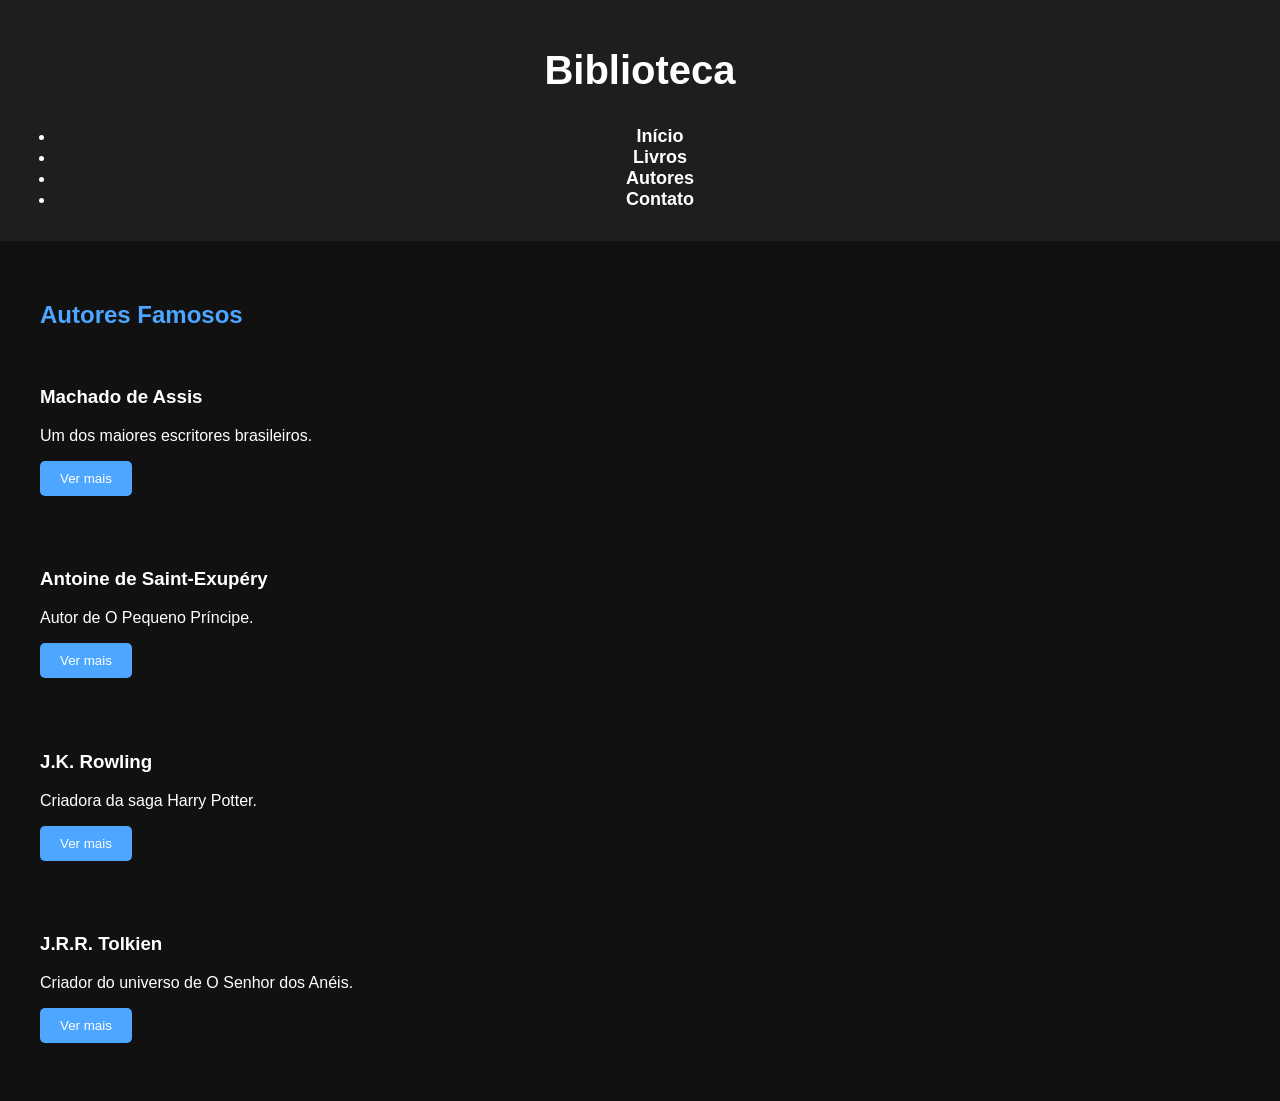
==== autores.html @ 91d382b8 "Update autores.html" ====
<!DOCTYPE html>
<html lang="pt-br">

<head>
<meta charset="UTF-8">
<title>Autores</title>

<link rel="stylesheet" href="style.css">

<script>
function mostrarImagem(id){
const img = document.getElementById(id);

if(img.style.display === "block"){
img.style.display = "none";
}else{
img.style.display = "block";
}
}
</script>

</head>

<body>

<header class="main-head">

<nav>

<h1 id="logo">Biblioteca</h1>

<ul>
<li><a href="index.html">Início</a></li>
<li><a href="livros.html">Livros</a></li>
<li><a href="autores.html">Autores</a></li>
<li><a href="contato.html">Contato</a></li>
</ul>

</nav>

</header>

<main style="padding:40px;">

<h2>Autores Famosos</h2>

<br>

<h3>Machado de Assis</h3>
<p>Um dos maiores escritores brasileiros.</p>

<button onclick="mostrarImagem('machado')">Ver mais</button>

<br><br>

<img id="machado" width="200" style="display:none"
src="https://upload.wikimedia.org/wikipedia/commons/thumb/1/1c/Machado_de_Assis_real.jpg/320px-Machado_de_Assis_real.jpg">

<br><br>

<h3>Antoine de Saint-Exupéry</h3>
<p>Autor de O Pequeno Príncipe.</p>

<button onclick="mostrarImagem('exupery')">Ver mais</button>

<br><br>

<img id="exupery" width="200" style="display:none"
src="https://upload.wikimedia.org/wikipedia/commons/thumb/7/7e/Antoine_de_Saint-Exupery_1933.jpg/320px-Antoine_de_Saint-Exupery_1933.jpg">

<br><br>

<h3>J.K. Rowling</h3>
<p>Criadora da saga Harry Potter.</p>

<button onclick="mostrarImagem('rowling')">Ver mais</button>

<br><br>

<img id="rowling" width="200" style="display:none"
src="https://upload.wikimedia.org/wikipedia/commons/thumb/5/5d/J._K._Rowling_2010.jpg/320px-J._K._Rowling_2010.jpg">

<br><br>

<h3>J.R.R. Tolkien</h3>
<p>Criador do universo de O Senhor dos Anéis.</p>

<button onclick="mostrarImagem('tolkien')">Ver mais</button>

<br><br>

<img id="tolkien" width="200" style="display:none"
src="https://upload.wikimedia.org/wikipedia/commons/thumb/6/66/Tolkien_1916.jpg/320px-Tolkien_1916.jpg">

</main>

</body>
</html>
---- style.css ----
body{
margin:0;
font-family: Arial, Helvetica, sans-serif;
background:#111;
color:white;
}

nav{
background:#1e1e1e;
padding:15px;
position:sticky;
top:0;
text-align:center;
}

nav a{
color:white;
text-decoration:none;
margin:15px;
font-size:18px;
font-weight:bold;
}

nav a:hover{
color:#4da6ff;
}

section{
padding:80px 20px;
text-align:center;
min-height:70vh;
}

h1{
font-size:40px;
}

h2{
color:#4da6ff;
}

.container{
display:flex;
justify-content:center;
flex-wrap:wrap;
gap:20px;
margin-top:30px;
}

.card{
background:#1f1f1f;
padding:20px;
border-radius:10px;
width:220px;
box-shadow:0px 0px 10px rgba(0,0,0,0.5);
transition:0.3s;
}

.card:hover{
transform:scale(1.05);
}

input, textarea{
width:250px;
padding:10px;
margin:10px;
border:none;
border-radius:5px;
}

button{
background:#4da6ff;
border:none;
padding:10px 20px;
color:white;
border-radius:5px;
cursor:pointer;
}

button:hover{
background:#2d8cff;
}

footer{
background:#1e1e1e;
text-align:center;
padding:20px;
}
/* BANNER */

.banner{
height:400px;
background-image:url("https://images.unsplash.com/photo-1524995997946-a1c2e315a42f");
background-size:cover;
background-position:center;
display:flex;
align-items:center;
justify-content:center;
text-align:center;
position:relative;
}

.banner::after{
content:"";
position:absolute;
top:0;
left:0;
width:100%;
height:100%;
background:rgba(0,0,0,0.6);
}

.banner-content{
position:relative;
z-index:1;
}

.banner h1{
font-size:48px;
margin-bottom:10px;
}

.banner p{
font-size:20px;
color:#ddd;
}

/* ANIMAÇÃO DOS CARDS */

@keyframes aparecer {

from{
opacity:0;
transform:translateY(30px);
}

to{
opacity:1;
transform:translateY(0);
}

}

.card{
animation:aparecer 0.8s ease;
}

/* ANIMAÇÃO DO BANNER */

.banner-content{
animation:aparecer 1.2s ease;
}

/* CHAT DO CONTATO */

.chat-box{
width:300px;
height:200px;
background:#1f1f1f;
margin:20px auto;
padding:10px;
border-radius:8px;
overflow-y:auto;
text-align:left;
}

.message{
background:#4da6ff;
color:white;
padding:8px;
margin:5px 0;
border-radius:5px;
}

/* ESCONDER TEXTO EXTRA */

.extra{
display:none;
margin-top:10px;
font-size:14px;
color:#ddd;
}

.card button{
margin-top:10px;
background:#4da6ff;
border:none;
padding:6px 10px;
color:white;
border-radius:5px;
cursor:pointer;
}

.card button:hover{
background:#2d8cff;
}
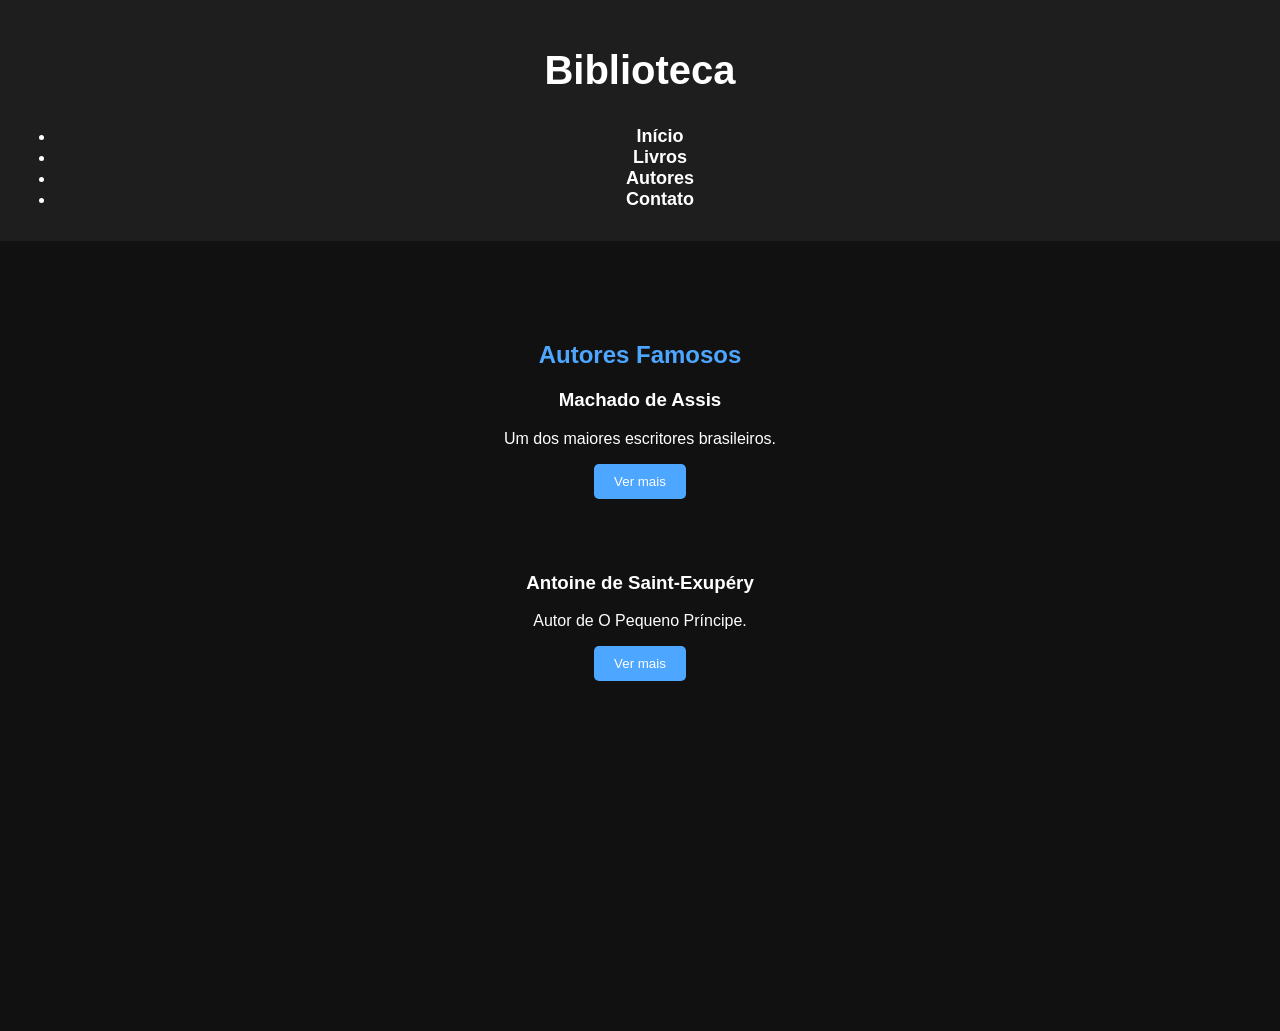
==== commit 058a8a60: "Refactor autores.html for improved layout and styling Updated the structure of the autores.html file" ====
--- a/autores.html
+++ b/autores.html
@@ -4,18 +4,17 @@
 <head>
 <meta charset="UTF-8">
 <title>Autores</title>
-
 <link rel="stylesheet" href="style.css">
 
 <script>
 function mostrarImagem(id){
-const img = document.getElementById(id);
+  const img = document.getElementById(id);
 
-if(img.style.display === "block"){
-img.style.display = "none";
-}else{
-img.style.display = "block";
-}
+  if(img.style.display === "block"){
+    img.style.display = "none";
+  } else {
+    img.style.display = "block";
+  }
 }
 </script>
 
@@ -24,12 +23,11 @@
 <body>
 
 <header class="main-head">
-
 <nav>
 
 <h1 id="logo">Biblioteca</h1>
 
-<ul>
+<ul class="nav-links">
 <li><a href="index.html">Início</a></li>
 <li><a href="livros.html">Livros</a></li>
 <li><a href="autores.html">Autores</a></li>
@@ -37,14 +35,13 @@
 </ul>
 
 </nav>
-
 </header>
 
-<main style="padding:40px;">
+<section class="autores">
 
 <h2>Autores Famosos</h2>
 
-<br>
+<div class="autor">
 
 <h3>Machado de Assis</h3>
 <p>Um dos maiores escritores brasileiros.</p>
@@ -53,10 +50,15 @@
 
 <br><br>
 
-<img id="machado" width="200" style="display:none"
-src="https://upload.wikimedia.org/wikipedia/commons/thumb/1/1c/Machado_de_Assis_real.jpg/320px-Machado_de_Assis_real.jpg">
+<img id="machado"
+src="https://upload.wikimedia.org/wikipedia/commons/thumb/1/1c/Machado_de_Assis_real.jpg/320px-Machado_de_Assis_real.jpg"
+style="display:none; width:200px;">
+
+</div>
 
 <br><br>
+
+<div class="autor">
 
 <h3>Antoine de Saint-Exupéry</h3>
 <p>Autor de O Pequeno Príncipe.</p>
@@ -65,34 +67,13 @@
 
 <br><br>
 
-<img id="exupery" width="200" style="display:none"
-src="https://upload.wikimedia.org/wikipedia/commons/thumb/7/7e/Antoine_de_Saint-Exupery_1933.jpg/320px-Antoine_de_Saint-Exupery_1933.jpg">
+<img id="exupery"
+src="https://upload.wikimedia.org/wikipedia/commons/thumb/7/7e/Antoine_de_Saint-Exupery_1933.jpg/320px-Antoine_de_Saint-Exupery_1933.jpg"
+style="display:none; width:200px;">
 
-<br><br>
+</div>
 
-<h3>J.K. Rowling</h3>
-<p>Criadora da saga Harry Potter.</p>
-
-<button onclick="mostrarImagem('rowling')">Ver mais</button>
-
-<br><br>
-
-<img id="rowling" width="200" style="display:none"
-src="https://upload.wikimedia.org/wikipedia/commons/thumb/5/5d/J._K._Rowling_2010.jpg/320px-J._K._Rowling_2010.jpg">
-
-<br><br>
-
-<h3>J.R.R. Tolkien</h3>
-<p>Criador do universo de O Senhor dos Anéis.</p>
-
-<button onclick="mostrarImagem('tolkien')">Ver mais</button>
-
-<br><br>
-
-<img id="tolkien" width="200" style="display:none"
-src="https://upload.wikimedia.org/wikipedia/commons/thumb/6/66/Tolkien_1916.jpg/320px-Tolkien_1916.jpg">
-
-</main>
+</section>
 
 </body>
 </html>
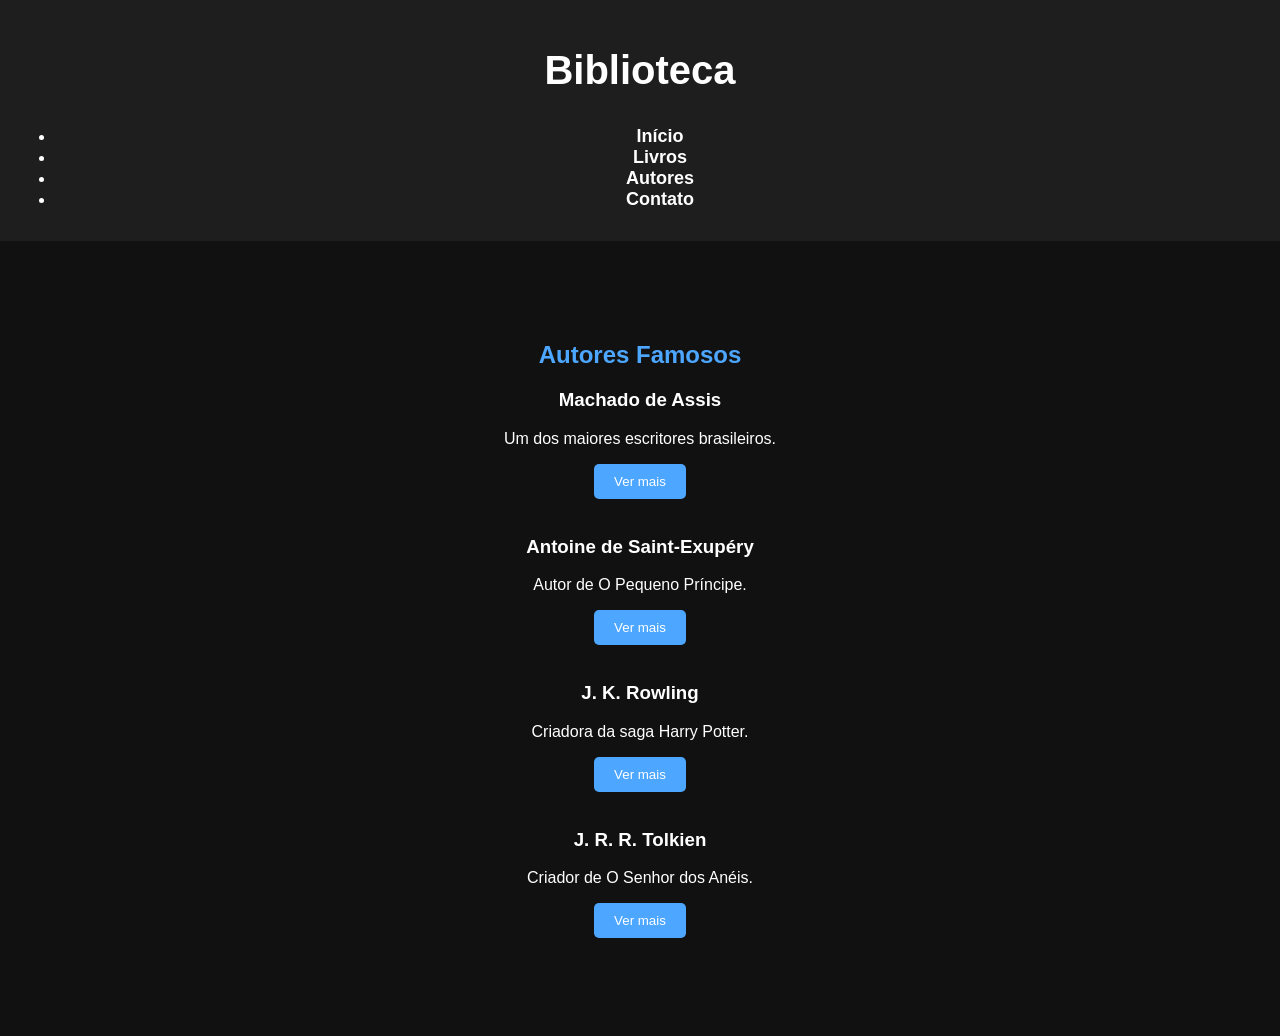
==== commit 934537ac: "Update autores.html" ====
--- a/autores.html
+++ b/autores.html
@@ -4,17 +4,18 @@
 <head>
 <meta charset="UTF-8">
 <title>Autores</title>
+
 <link rel="stylesheet" href="style.css">
 
 <script>
 function mostrarImagem(id){
-  const img = document.getElementById(id);
+const img = document.getElementById(id);
 
-  if(img.style.display === "block"){
-    img.style.display = "none";
-  } else {
-    img.style.display = "block";
-  }
+if(img.style.display === "block"){
+img.style.display = "none";
+}else{
+img.style.display = "block";
+}
 }
 </script>
 
@@ -23,11 +24,12 @@
 <body>
 
 <header class="main-head">
+
 <nav>
 
 <h1 id="logo">Biblioteca</h1>
 
-<ul class="nav-links">
+<ul>
 <li><a href="index.html">Início</a></li>
 <li><a href="livros.html">Livros</a></li>
 <li><a href="autores.html">Autores</a></li>
@@ -35,15 +37,19 @@
 </ul>
 
 </nav>
+
 </header>
 
-<section class="autores">
+
+<section class="livros">
 
 <h2>Autores Famosos</h2>
 
-<div class="autor">
+
+<div class="livro">
 
 <h3>Machado de Assis</h3>
+
 <p>Um dos maiores escritores brasileiros.</p>
 
 <button onclick="mostrarImagem('machado')">Ver mais</button>
@@ -56,11 +62,11 @@
 
 </div>
 
-<br><br>
 
-<div class="autor">
+<div class="livro">
 
 <h3>Antoine de Saint-Exupéry</h3>
+
 <p>Autor de O Pequeno Príncipe.</p>
 
 <button onclick="mostrarImagem('exupery')">Ver mais</button>
@@ -73,6 +79,40 @@
 
 </div>
 
+
+<div class="livro">
+
+<h3>J. K. Rowling</h3>
+
+<p>Criadora da saga Harry Potter.</p>
+
+<button onclick="mostrarImagem('rowling')">Ver mais</button>
+
+<br><br>
+
+<img id="rowling"
+src="https://upload.wikimedia.org/wikipedia/commons/thumb/5/5d/J._K._Rowling_2010.jpg/320px-J._K._Rowling_2010.jpg"
+style="display:none; width:200px;">
+
+</div>
+
+
+<div class="livro">
+
+<h3>J. R. R. Tolkien</h3>
+
+<p>Criador de O Senhor dos Anéis.</p>
+
+<button onclick="mostrarImagem('tolkien')">Ver mais</button>
+
+<br><br>
+
+<img id="tolkien"
+src="https://upload.wikimedia.org/wikipedia/commons/thumb/6/66/Tolkien_1916.jpg/320px-Tolkien_1916.jpg"
+style="display:none; width:200px;">
+
+</div>
+
 </section>
 
 </body>
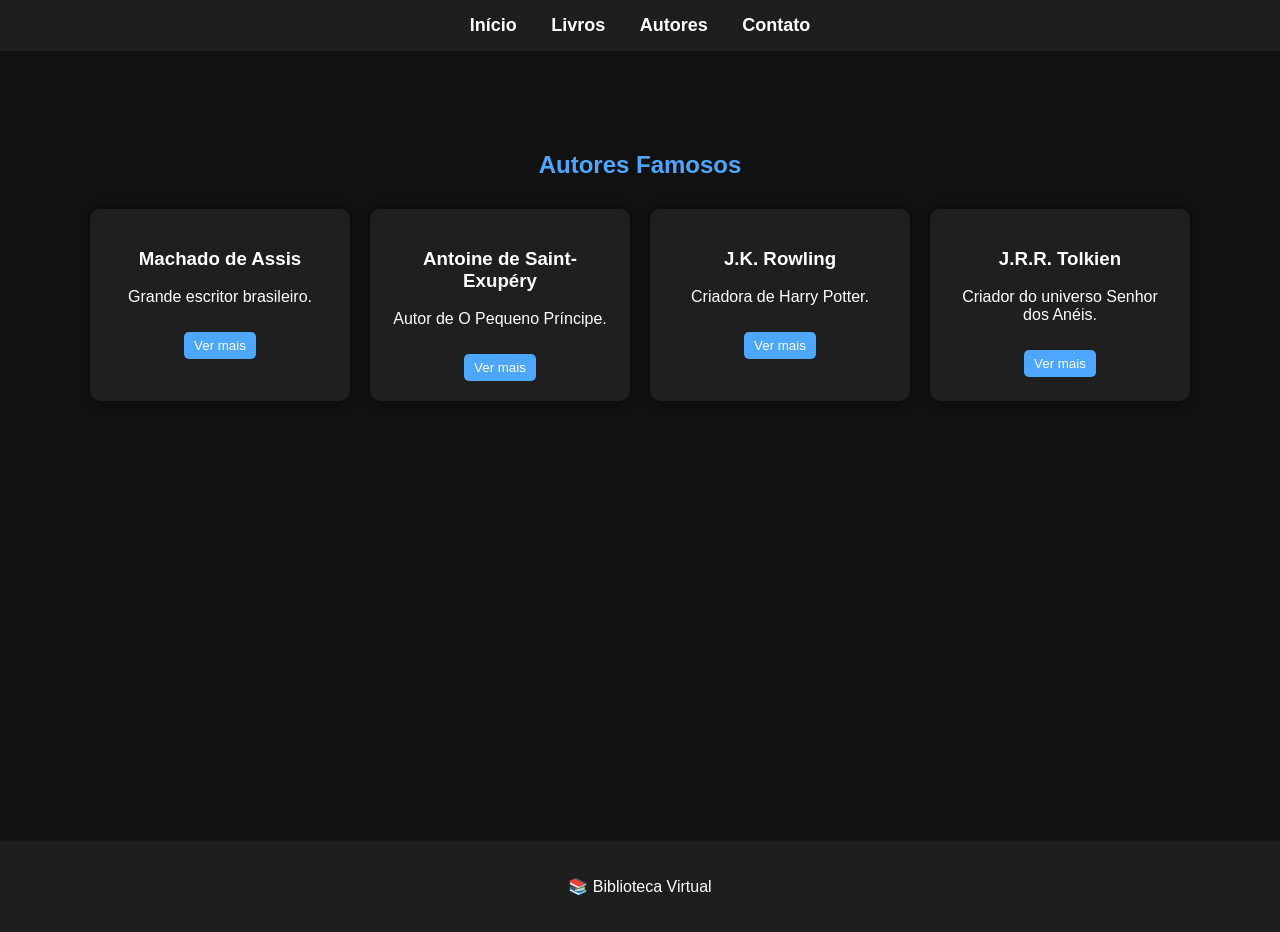
==== commit a6063109: "Refactor autores.html to use card layout Updated the structure and styling of the autores page, repl" ====
--- a/autores.html
+++ b/autores.html
@@ -4,116 +4,110 @@
 <head>
 <meta charset="UTF-8">
 <title>Autores</title>
-
 <link rel="stylesheet" href="style.css">
-
-<script>
-function mostrarImagem(id){
-const img = document.getElementById(id);
-
-if(img.style.display === "block"){
-img.style.display = "none";
-}else{
-img.style.display = "block";
-}
-}
-</script>
-
 </head>
 
 <body>
 
-<header class="main-head">
-
 <nav>
-
-<h1 id="logo">Biblioteca</h1>
-
-<ul>
-<li><a href="index.html">Início</a></li>
-<li><a href="livros.html">Livros</a></li>
-<li><a href="autores.html">Autores</a></li>
-<li><a href="contato.html">Contato</a></li>
-</ul>
-
+<a href="index.html">Início</a>
+<a href="livros.html">Livros</a>
+<a href="autores.html">Autores</a>
+<a href="contato.html">Contato</a>
 </nav>
 
-</header>
-
-
-<section class="livros">
+<section>
 
 <h2>Autores Famosos</h2>
 
+<div class="container">
 
-<div class="livro">
+<div class="card">
+<h3>Machado de Assis</h3>
+<p>Grande escritor brasileiro.</p>
 
-<h3>Machado de Assis</h3>
-
-<p>Um dos maiores escritores brasileiros.</p>
-
-<button onclick="mostrarImagem('machado')">Ver mais</button>
-
-<br><br>
-
-<img id="machado"
-src="https://upload.wikimedia.org/wikipedia/commons/thumb/1/1c/Machado_de_Assis_real.jpg/320px-Machado_de_Assis_real.jpg"
-style="display:none; width:200px;">
-
+<div class="extra">
+<p>
+Machado de Assis foi um dos maiores nomes da literatura brasileira.
+Autor de obras como Dom Casmurro e Memórias Póstumas de Brás Cubas,
+é considerado um dos fundadores da Academia Brasileira de Letras.
+</p>
 </div>
 
+<button onclick="toggleInfo(this)">Ver mais</button>
+</div>
 
-<div class="livro">
-
+<div class="card">
 <h3>Antoine de Saint-Exupéry</h3>
-
 <p>Autor de O Pequeno Príncipe.</p>
 
-<button onclick="mostrarImagem('exupery')">Ver mais</button>
-
-<br><br>
-
-<img id="exupery"
-src="https://upload.wikimedia.org/wikipedia/commons/thumb/7/7e/Antoine_de_Saint-Exupery_1933.jpg/320px-Antoine_de_Saint-Exupery_1933.jpg"
-style="display:none; width:200px;">
-
+<div class="extra">
+<p>
+Escritor e aviador francês conhecido mundialmente
+pela obra O Pequeno Príncipe, um livro que mistura
+fantasia, filosofia e reflexões sobre amizade.
+</p>
 </div>
 
-
-<div class="livro">
-
-<h3>J. K. Rowling</h3>
-
-<p>Criadora da saga Harry Potter.</p>
-
-<button onclick="mostrarImagem('rowling')">Ver mais</button>
-
-<br><br>
-
-<img id="rowling"
-src="https://upload.wikimedia.org/wikipedia/commons/thumb/5/5d/J._K._Rowling_2010.jpg/320px-J._K._Rowling_2010.jpg"
-style="display:none; width:200px;">
-
+<button onclick="toggleInfo(this)">Ver mais</button>
 </div>
 
+<div class="card">
+<h3>J.K. Rowling</h3>
+<p>Criadora de Harry Potter.</p>
 
-<div class="livro">
+<div class="extra">
+<p>
+Escritora britânica responsável pela famosa
+saga Harry Potter, uma das séries literárias
+mais vendidas da história.
+</p>
+</div>
 
-<h3>J. R. R. Tolkien</h3>
+<button onclick="toggleInfo(this)">Ver mais</button>
+</div>
 
-<p>Criador de O Senhor dos Anéis.</p>
+<div class="card">
+<h3>J.R.R. Tolkien</h3>
+<p>Criador do universo Senhor dos Anéis.</p>
 
-<button onclick="mostrarImagem('tolkien')">Ver mais</button>
+<div class="extra">
+<p>
+Professor e escritor britânico que criou
+o universo da Terra-média, cenário das obras
+O Hobbit e O Senhor dos Anéis.
+</p>
+</div>
 
-<br><br>
-
-<img id="tolkien"
-src="https://upload.wikimedia.org/wikipedia/commons/thumb/6/66/Tolkien_1916.jpg/320px-Tolkien_1916.jpg"
-style="display:none; width:200px;">
+<button onclick="toggleInfo(this)">Ver mais</button>
+</div>
 
 </div>
 
 </section>
 
+<footer>
+<p>📚 Biblioteca Virtual</p>
+</footer>
+
+<script>
+
+function toggleInfo(botao){
+
+const card = botao.parentElement;
+const extra = card.querySelector(".extra");
+
+if(extra.style.display === "block"){
+extra.style.display = "none";
+botao.textContent = "Ver mais";
+}else{
+extra.style.display = "block";
+botao.textContent = "Ver menos";
+}
+
+}
+
+</script>
+
 </body>
 </html>
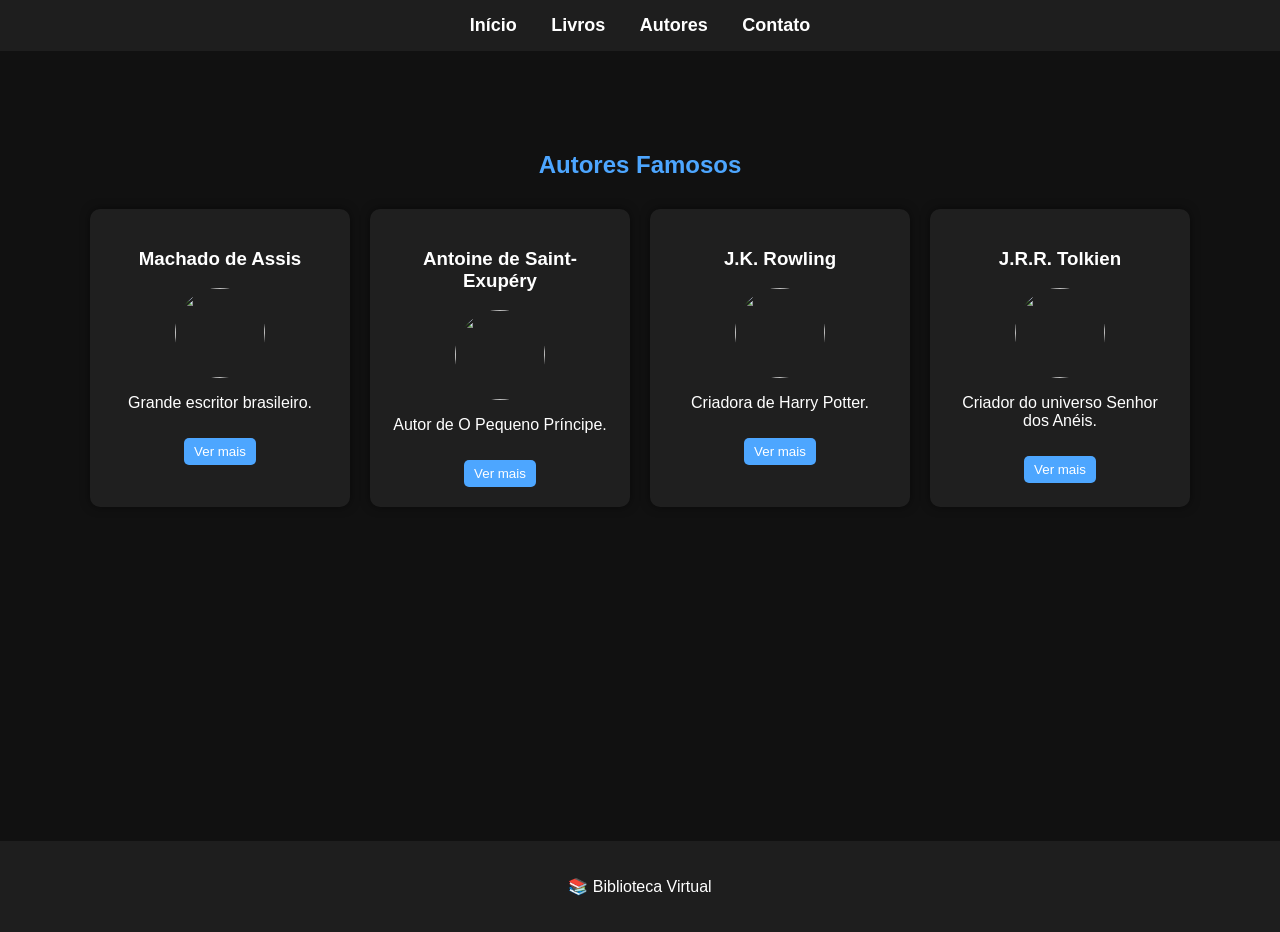
==== commit adac89d0: "Add images and update author descriptions" ====
--- a/autores.html
+++ b/autores.html
@@ -23,63 +23,79 @@
 <div class="container">
 
 <div class="card">
+
 <h3>Machado de Assis</h3>
+
+<img src="https://upload.wikimedia.org/wikipedia/commons/1/1e/Machado_de_Assis_1904.jpg" class="autor-img">
+
 <p>Grande escritor brasileiro.</p>
 
 <div class="extra">
 <p>
-Machado de Assis foi um dos maiores nomes da literatura brasileira.
-Autor de obras como Dom Casmurro e Memórias Póstumas de Brás Cubas,
-é considerado um dos fundadores da Academia Brasileira de Letras.
+Machado de Assis foi um dos maiores nomes da literatura brasileira,
+autor de obras como Dom Casmurro e Memórias Póstumas de Brás Cubas.
 </p>
 </div>
 
 <button onclick="toggleInfo(this)">Ver mais</button>
+
 </div>
 
 <div class="card">
+
 <h3>Antoine de Saint-Exupéry</h3>
+
+<img src="https://upload.wikimedia.org/wikipedia/commons/0/05/Antoine_de_Saint-Exup%C3%A9ry_1933.jpg" class="autor-img">
+
 <p>Autor de O Pequeno Príncipe.</p>
 
 <div class="extra">
 <p>
 Escritor e aviador francês conhecido mundialmente
-pela obra O Pequeno Príncipe, um livro que mistura
-fantasia, filosofia e reflexões sobre amizade.
+pela obra O Pequeno Príncipe.
 </p>
 </div>
 
 <button onclick="toggleInfo(this)">Ver mais</button>
+
 </div>
 
 <div class="card">
+
 <h3>J.K. Rowling</h3>
+
+<img src="https://upload.wikimedia.org/wikipedia/commons/5/5d/J._K._Rowling_2010.jpg" class="autor-img">
+
 <p>Criadora de Harry Potter.</p>
 
 <div class="extra">
 <p>
-Escritora britânica responsável pela famosa
-saga Harry Potter, uma das séries literárias
-mais vendidas da história.
+Escritora britânica responsável pela famosa saga Harry Potter,
+uma das séries literárias mais vendidas do mundo.
 </p>
 </div>
 
 <button onclick="toggleInfo(this)">Ver mais</button>
+
 </div>
 
 <div class="card">
+
 <h3>J.R.R. Tolkien</h3>
+
+<img src="https://upload.wikimedia.org/wikipedia/commons/6/66/J._R._R._Tolkien%2C_1940s.jpg" class="autor-img">
+
 <p>Criador do universo Senhor dos Anéis.</p>
 
 <div class="extra">
 <p>
-Professor e escritor britânico que criou
-o universo da Terra-média, cenário das obras
-O Hobbit e O Senhor dos Anéis.
+Professor e escritor britânico que criou o universo
+da Terra-média presente em O Hobbit e Senhor dos Anéis.
 </p>
 </div>
 
 <button onclick="toggleInfo(this)">Ver mais</button>
+
 </div>
 
 </div>
--- a/style.css
+++ b/style.css
@@ -194,3 +194,15 @@
 .card button:hover{
 background:#2d8cff;
 }
+
+
+/* IMAGEM DOS AUTORES */
+
+.autor-img{
+width:90px;
+height:90px;
+object-fit:cover;
+border-radius:50%;
+margin:10px auto;
+display:block;
+}
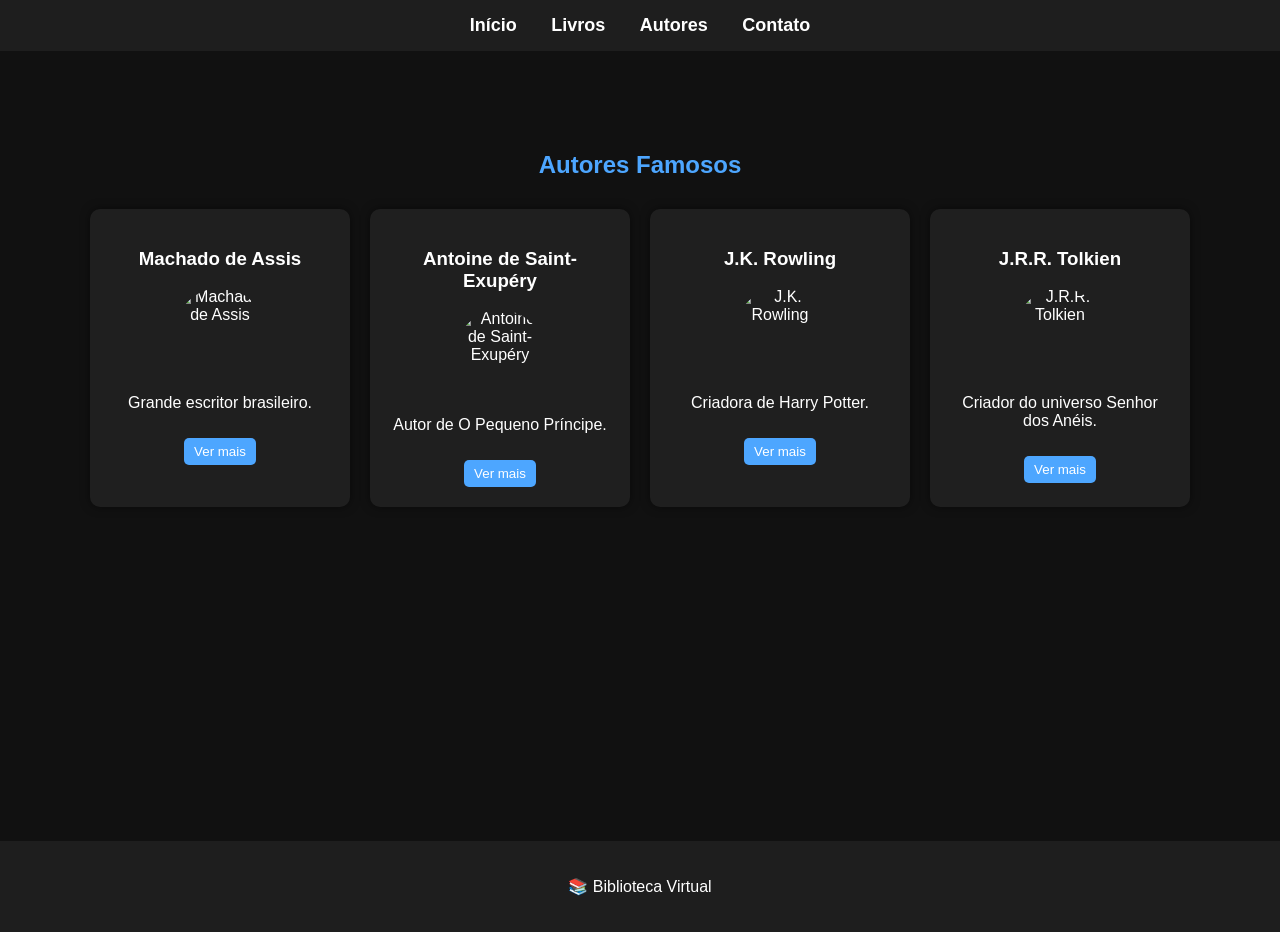
==== commit 56de15f8: "Update author images and alt text in autores.html Updated author images and alt attributes in autore" ====
--- a/autores.html
+++ b/autores.html
@@ -26,7 +26,7 @@
 
 <h3>Machado de Assis</h3>
 
-<img src="https://upload.wikimedia.org/wikipedia/commons/1/1e/Machado_de_Assis_1904.jpg" class="autor-img">
+<img src="Machado_de_Assis_aos_57_anos.jpg" class="autor-img" alt="Machado de Assis">
 
 <p>Grande escritor brasileiro.</p>
 
@@ -45,7 +45,7 @@
 
 <h3>Antoine de Saint-Exupéry</h3>
 
-<img src="https://upload.wikimedia.org/wikipedia/commons/0/05/Antoine_de_Saint-Exup%C3%A9ry_1933.jpg" class="autor-img">
+<img src="antoine.jpg" class="autor-img" alt="Antoine de Saint-Exupéry">
 
 <p>Autor de O Pequeno Príncipe.</p>
 
@@ -64,7 +64,7 @@
 
 <h3>J.K. Rowling</h3>
 
-<img src="https://upload.wikimedia.org/wikipedia/commons/5/5d/J._K._Rowling_2010.jpg" class="autor-img">
+<img src="jk rowling.webp" class="autor-img" alt="J.K. Rowling">
 
 <p>Criadora de Harry Potter.</p>
 
@@ -83,7 +83,7 @@
 
 <h3>J.R.R. Tolkien</h3>
 
-<img src="https://upload.wikimedia.org/wikipedia/commons/6/66/J._R._R._Tolkien%2C_1940s.jpg" class="autor-img">
+<img src="happy-birthday-to-j-r-r-tolkien-the-greatest-fantasy-writer-v0-4dbqgnnr2y9a1.webp" class="autor-img" alt="J.R.R. Tolkien">
 
 <p>Criador do universo Senhor dos Anéis.</p>
 
@@ -127,3 +127,5 @@
 
 </body>
 </html>
+
+
--- a/style.css
+++ b/style.css
@@ -203,6 +203,12 @@
 height:90px;
 object-fit:cover;
 border-radius:50%;
+display:block;
 margin:10px auto;
-display:block;
-}
+}
+
+.extra{
+display:none;
+}
+}
+
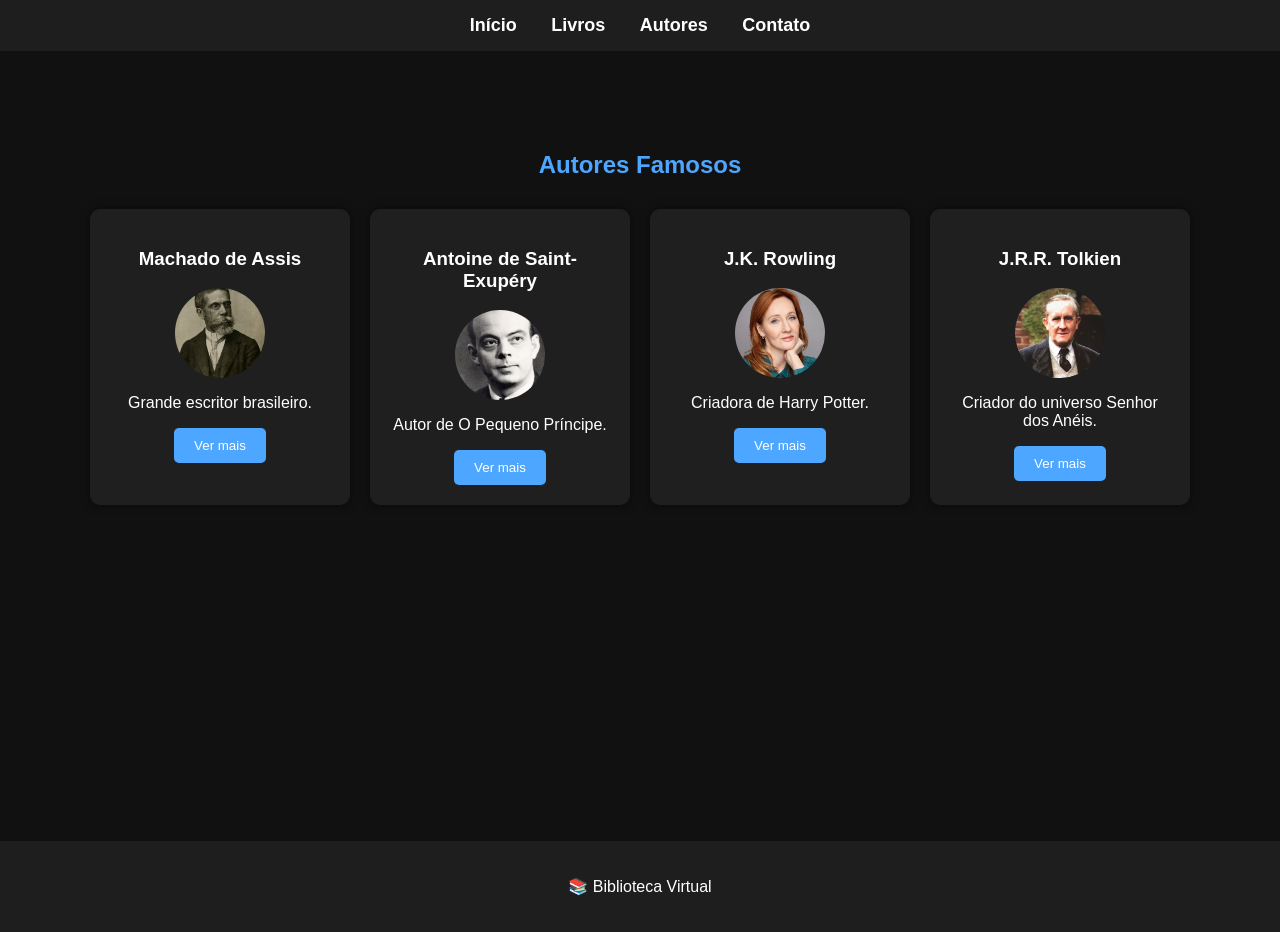
==== commit a10bd7c2: "Refactor autores.html for improved structure Updated the HTML structure and added viewport meta tag " ====
--- a/autores.html
+++ b/autores.html
@@ -2,7 +2,7 @@
 <html lang="pt-br">
 
 <head>
-<meta charset="UTF-8">
+<meta charset="UTF-8" content="width=device-width, initial-scale=1.0">
 <title>Autores</title>
 <link rel="stylesheet" href="style.css">
 </head>
@@ -129,3 +129,4 @@
 </html>
 
 
+
--- a/style.css
+++ b/style.css
@@ -181,21 +181,6 @@
 color:#ddd;
 }
 
-.card button{
-margin-top:10px;
-background:#4da6ff;
-border:none;
-padding:6px 10px;
-color:white;
-border-radius:5px;
-cursor:pointer;
-}
-
-.card button:hover{
-background:#2d8cff;
-}
-
-
 /* IMAGEM DOS AUTORES */
 
 .autor-img{
@@ -207,8 +192,20 @@
 margin:10px auto;
 }
 
-.extra{
-display:none;
-}
-}
-
+/* IMAGEM DOS LIVROS */
+
+.livro-img{
+width:90px;
+height:90px;
+object-fit:cover;
+border-radius:50%;
+display:block;
+margin:10px auto;
+}
+
+
+
+
+
+
+
